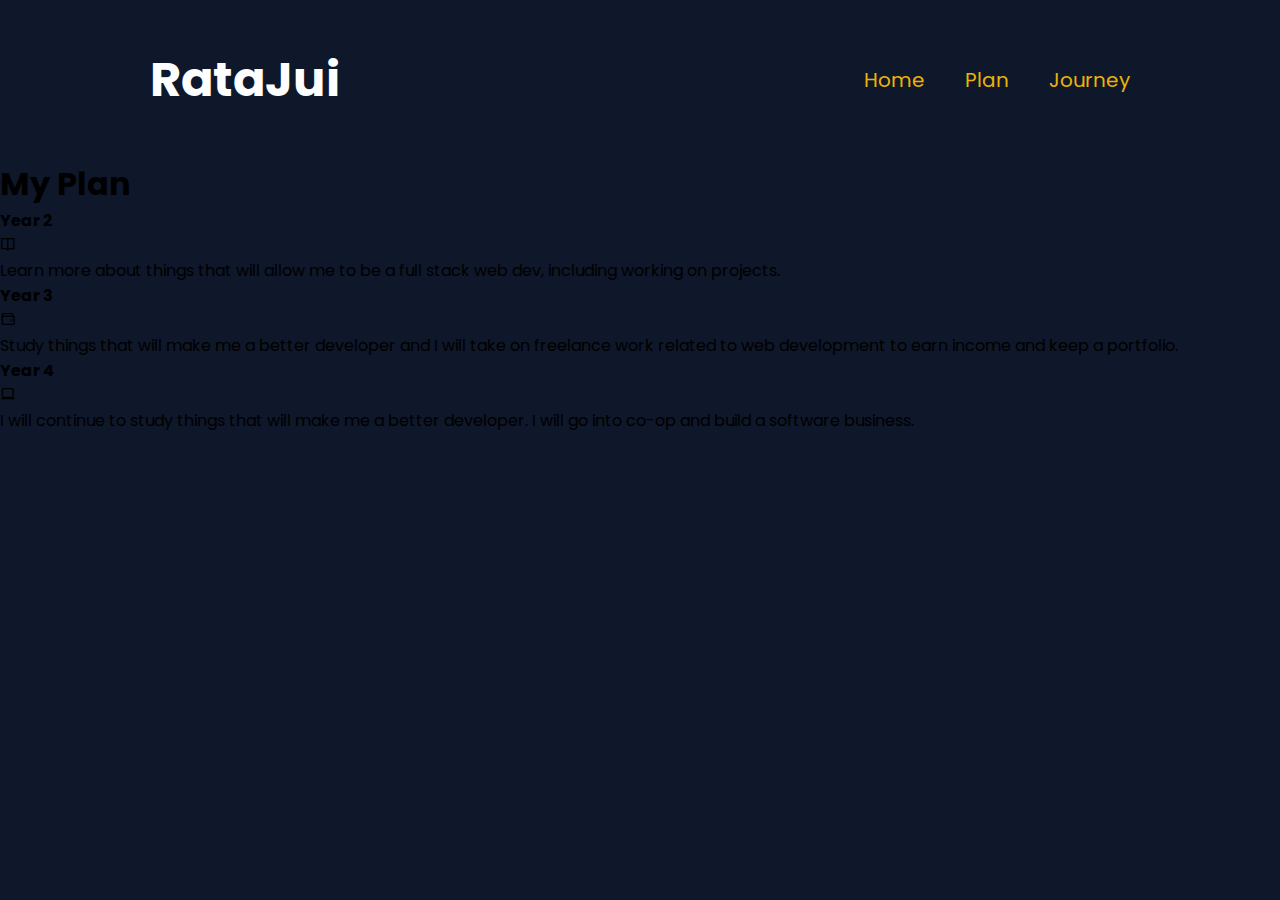
==== myfuture.html @ d064a91d "Created Structure to myfuture.html" ====
<!DOCTYPE html>
<html lang="en">
<head>
    <meta charset="UTF-8">
    <meta name="viewport" content="width=device-width, initial-scale=1.0">
    <link rel="stylesheet" href="mystyle.css">
    <link href='https://unpkg.com/boxicons@2.1.4/css/boxicons.min.css' rel='stylesheet'>
    <title>Plan</title>
</head>
<body>
    <div class="nav-bar">
        <div class="logo">
            <h1>RataJui</h1>
        </div>
        <div class="nav-links">
            <a href="./index.html">Home</a>
            <a href="./myfuture.html">Plan</a>
            <a href="./myjourney.html">Journey</a>
        </div>
    </div>

    <div class="myplan">
        <h1>My Plan</h1>
        <div class="myplan-content">
            <div class="myplan-card">
                <h4>Year 2</h4>
                <div class="card-icon">
                    <i class='bx bx-book-open'></i>
                </div>
                <p>
                    Learn more about things that will allow me to be a full stack web dev, including working on projects.
                </p>
            </div>

            <div class="myplan-card"></div>
                <h4>Year 3</h4>
                <div class="card-icon">
                    <i class='bx bx-wallet'></i>
                </div>
                <p>
                    Study things that will make me a better developer and I will take on freelance work related to web development to earn income and keep a portfolio.
                </p>
            </div>

            <div class="myplan-card"></div>
                <h4>Year 4</h4>
                <div class="card-icon">
                    <i class='bx bx-laptop'></i>
                </div>
                <p>
                    I will continue to study things that will make me a better developer. I will go into co-op and build a software business.
                </p>
            </div>
        </div>
    </div>
</body>
</html>
---- mystyle.css ----
@import url('https://fonts.googleapis.com/css2?family=Poppins:ital,wght@0,100;0,200;0,300;0,400;0,500;0,600;0,700;0,800;0,900;1,100;1,200;1,300;1,400;1,500;1,600;1,700;1,800;1,900&display=swap');

*{
    margin: 0;
    padding: 0;
    box-sizing: border-box;
}

:root{
    --h3-size: 30px;
    --h4-size: 16px;
    --p-size: 18px;
    --h1-size : 24px;
    --nav-link: 20px;
}

body{
    font-family: 'Poppins', sans-serif;
    background-color: #0f172a;
}

section.about{
    padding: 0px 150px;
    margin-bottom: 50px;
}

.nav-bar{
    height: 100px;
    display: flex;
    justify-content: space-between;
    align-items: center;
    padding: 80px 150px;
}

.nav-links{
    display: flex;
    align-items: center;
    gap: 40px;
}

.nav-links a{
    font-size: var(--nav-link);
    color: #eab308;
    transition: all 0.3s ease;
    position: relative;
}

.nav-links a:hover{
    color: #fdf98b;
}
  
.nav-links a::before {
    content: '';
    position: absolute;
    left: 50%;
    bottom: 0;
    width: 100%;
    height: 2px;
    background-color: #fdf98b;
    transform-origin: center;
    transform: translate(-50%, 0) scaleX(0);
    transition: transform 0.3s ease-in-out;
}

.nav-links a:hover::before {
    transform: translate(-50%, 0) scaleX(1);
}

.logo{
    color: #fff;
    font-size: var(--h1-size);
}

.about-content{
    display: flex;
    justify-content: center;
    align-items: center;
    gap: 40px;
}

.about-content img{
    width: 500px;
    height: auto;
}

.about-text h3{
    font-size: var(--h3-size);
    color: #fff;
    font-weight: 500;
    margin-bottom: 10px;
}

.about-text h4{
    font-weight: 500;
    color: #eab308;
    font-size: var(--h4-size);
    margin-bottom: 20px;
}

.about-text p{
    color: #fff;
    font-size: var(--p-size);
    margin-bottom: 20px;
}

.my-info{
    display: flex;
    gap: 20px;
}

ul{
    list-style: none;
}

.head ul > li{
    color: #fff;
    margin-bottom: 20px;
    font-size: 16px;
}

.caption ul > li{
    color: #fff;
    margin-bottom: 20px;
    font-size: 16px;
}

button.btn{
    padding: 10px 20px;
    border-radius: 20px;
    font-size: 16px;
    font-weight: 600;
    background-color: #000;
    color: #fff;
    border: 2px solid #eab308;
    box-shadow: 2px 6px 0px #eab308;
    cursor: pointer;
    display: flex;
    align-items: center;
    gap: 10px;
    transition: all .5s ease;
    margin-top: 10px;
}

button.btn:hover{
    background-color: #fff;
    color: #000;
    border: 2px solid #a3a3a3;
    box-shadow: 2px 6px 0px #a3a3a3;
}

button.btn:active{
    background-color: #eab308;
    box-shadow: none;
    border: none;
    transform: translateY(4px);
}

button i{
    font-size: 20px;
}

a{
    text-decoration: none;
}

.video{
    padding: 50px 200px;
}

.video h2{
    text-align: center;
    color: #eab308;
    font-size: 30px;
    font-weight: 600;
}


.video> .underline{
    height: 3px;
    width: 80px;
    background-color: #eab308;
    margin: auto;
    margin-bottom: 50px;
}

.my-video{
    display: flex;
    justify-content: center;
}

video{
    width: 903.2px;
}


@media screen and (max-width: 1200px){
    .about-content img{
        width: 400px;
    }

    .nav-bar{
        padding: 80px 100px 0px 100px;
    }

    section.about, .video{
        padding: 50px 100px;
    }
}

@media screen and (max-width: 1000px){
    :root{
        --h3-size: 36px;
        --h4-size: 16px;
        --p-size: 16px;
    }

    .nav-bar{
        padding: 80px 150px 0px 150px;
    }

    .about-content{
        flex-direction: column;
    }
    section.about, .video{
        padding: 50px 150px;
        margin-bottom: 0;
    }

    .about-content img{
        width: 100%;
    }

    li{
        font-size: 20px;
    }

    video{
        width: 800px;
    }
}

@media screen and (max-width: 900px){
    :root{
        --h1-size: 18px;
    }

    section.about, .video{
        padding: 50px 100px;
    }

    .nav-bar{
        padding: 80px 100px 0px 100px;
    }

    video{
        width: 100%;
    }
}

@media screen and (max-width: 700px){
    :root{
        --h3-size: 30px;
        --h4-size: 14px;
        --p-size: 14px;
        --h1-size: 16px;
        --nav-link: 16px;
    }

    .nav-links{
        gap: 20px;
    }
    
}

@media screen and (max-width: 602px){
    :root{
        --h3-size: 30px;
        --h4-size: 14px;
        --p-size: 14px;
        --h1-size: 16px;
    }

    .nav-bar{
        padding: 50px 70px 0px 70px;
    }

    section.about, .video{
        padding: 40px 70px;
    }

    .head{
        flex: 1;
    }

    .caption{
        flex: 1.5;
    }

    li{
        font-size: 13px;
    }

    button{
        font-size: 14px;
        padding: 5px 20px;
    }
}
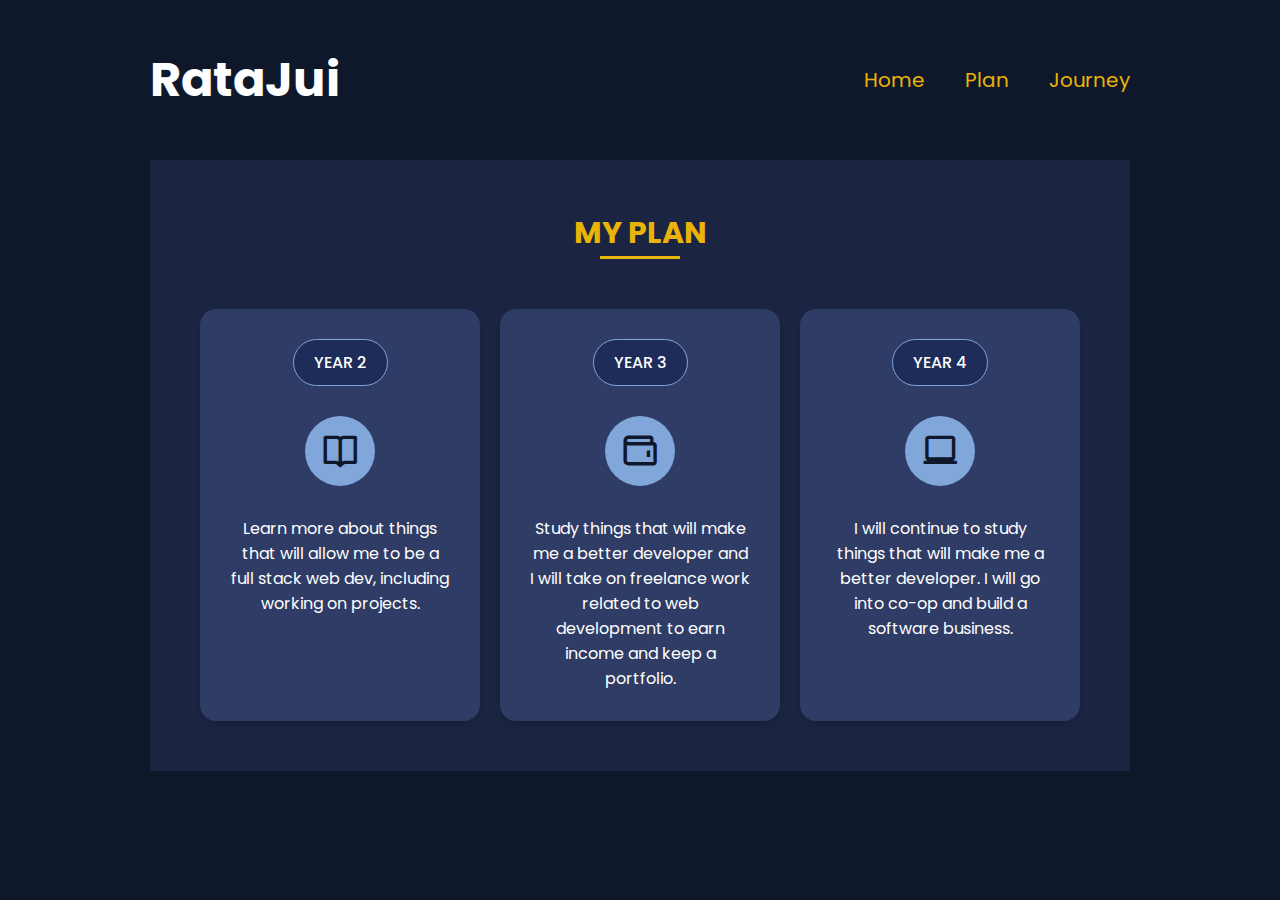
==== commit 4402ad07: "Added style to myfuture.html and made it responsive" ====
--- a/myfuture.html
+++ b/myfuture.html
@@ -20,7 +20,8 @@
     </div>
 
     <div class="myplan">
-        <h1>My Plan</h1>
+        <h2>My Plan</h2>
+        <div class="underline"></div>
         <div class="myplan-content">
             <div class="myplan-card">
                 <h4>Year 2</h4>
@@ -32,7 +33,7 @@
                 </p>
             </div>
 
-            <div class="myplan-card"></div>
+            <div class="myplan-card">
                 <h4>Year 3</h4>
                 <div class="card-icon">
                     <i class='bx bx-wallet'></i>
@@ -42,7 +43,7 @@
                 </p>
             </div>
 
-            <div class="myplan-card"></div>
+            <div class="myplan-card">
                 <h4>Year 4</h4>
                 <div class="card-icon">
                     <i class='bx bx-laptop'></i>
--- a/mystyle.css
+++ b/mystyle.css
@@ -7,10 +7,10 @@
 }
 
 :root{
+    --h1-size : 24px;
     --h3-size: 30px;
     --h4-size: 16px;
     --p-size: 18px;
-    --h1-size : 24px;
     --nav-link: 20px;
 }
 
@@ -215,14 +215,14 @@
     }
 
     .nav-bar{
-        padding: 80px 150px 0px 150px;
+        padding: 80px 100px 0px 100px;
     }
 
     .about-content{
         flex-direction: column;
     }
     section.about, .video{
-        padding: 50px 150px;
+        padding: 50px 100px;
         margin-bottom: 0;
     }
 
@@ -305,3 +305,98 @@
         padding: 5px 20px;
     }
 }
+
+
+.myplan{
+    margin: 0 150px;
+    background-color: #1b2541;
+    padding: 50px;
+}
+
+.myplan h2{
+    text-align: center;
+    text-transform: uppercase;
+    color: #eab308;
+    font-size: 30px;
+}
+
+.myplan > .underline{
+    height: 3px;
+    width: 80px;
+    background-color: #eab308;
+    margin: auto;
+    margin-bottom: 50px;
+}
+
+.myplan-content{
+    display: grid;
+    grid-template-columns: 1fr 1fr 1fr;
+    gap: 20px;
+}
+
+.myplan-card{
+    display: flex;
+    flex-direction: column;
+    align-items: center;
+    background-color: #2f3c65;
+    padding: 30px;
+    text-align: center;
+    border-radius: 16px;
+    box-shadow: rgba(0, 0, 0, 0.1) 0px 4px 6px -1px, rgba(0, 0, 0, 0.06) 0px 2px 4px -1px;
+}
+
+.myplan-card h4{
+    font-size: 16px;
+    color: #fff;
+    background-color: rgba(12, 27, 75, 0.5);
+    text-transform: uppercase;
+    font-weight: 500;
+    margin-bottom: 30px;
+    border: 1px solid #81a6d9;
+    padding: 10px 20px;
+    border-radius: 30px;
+}
+
+.card-icon i{
+    padding: 15px;
+    border-radius: 50%;
+    font-size: 40px;
+    color: #0f172a;
+    background-color: #81a6d9;
+    margin-bottom: 30px;
+    cursor: pointer;
+    transition: all 0.3s ease;
+}
+
+.card-icon i:hover{
+    color: #eab308;
+    background-color: #1b2541;
+    border: 1px solid #fff;
+}
+
+.myplan-card p{
+    color: #fff;
+    font-size: 16px;
+}
+
+@media screen and (max-width: 1200px){
+    .myplan{
+        margin: 50px 100px;
+    }
+}
+
+@media screen and (max-width: 1000px){
+    .myplan-content{
+        grid-template-columns: 1fr;
+    }
+}
+
+@media screen and (max-width: 600px){
+    .myplan{
+        margin: 50px 70px;
+    }
+
+    .myplan h2{
+        font-size: 25px;
+    }
+}
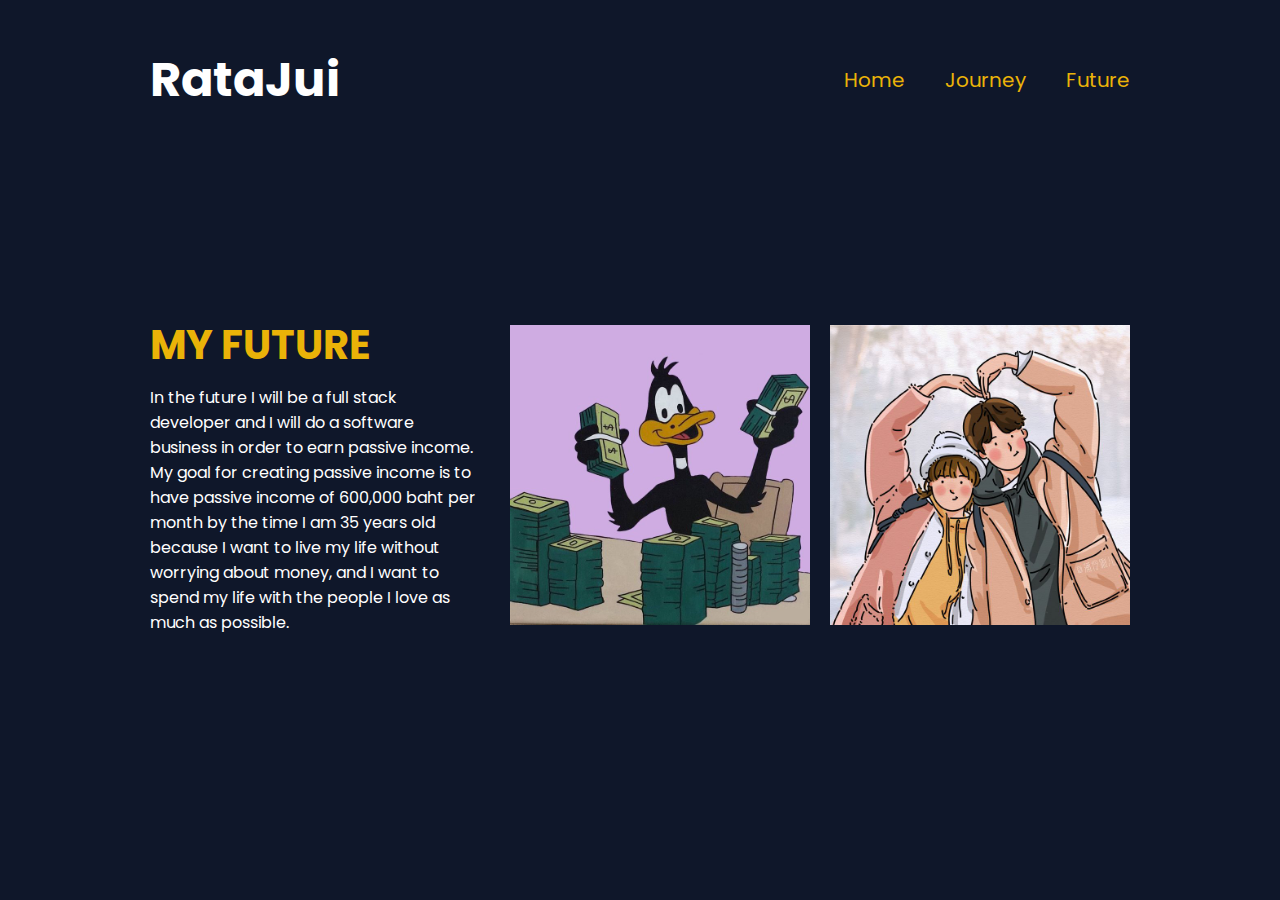
==== commit 39be1500: "I swaped content between myfuture and myjourney , I created structure , added style to myfuture.html" ====
--- a/myfuture.html
+++ b/myfuture.html
@@ -5,54 +5,35 @@
     <meta name="viewport" content="width=device-width, initial-scale=1.0">
     <link rel="stylesheet" href="mystyle.css">
     <link href='https://unpkg.com/boxicons@2.1.4/css/boxicons.min.css' rel='stylesheet'>
-    <title>Plan</title>
+    <title>Journey</title>
 </head>
 <body>
+
     <div class="nav-bar">
         <div class="logo">
             <h1>RataJui</h1>
         </div>
         <div class="nav-links">
             <a href="./index.html">Home</a>
-            <a href="./myfuture.html">Plan</a>
             <a href="./myjourney.html">Journey</a>
+            <a href="./myfuture.html">Future</a>
         </div>
     </div>
 
-    <div class="myplan">
-        <h2>My Plan</h2>
-        <div class="underline"></div>
-        <div class="myplan-content">
-            <div class="myplan-card">
-                <h4>Year 2</h4>
-                <div class="card-icon">
-                    <i class='bx bx-book-open'></i>
-                </div>
+    <div class="myfuture">
+            <div class="myfuture-info">
+                <h1>My Future</h1>
                 <p>
-                    Learn more about things that will allow me to be a full stack web dev, including working on projects.
-                </p>
+                    In the future I will be a full stack developer and I will do a software business in order to earn passive income. 
+                    My goal for creating passive income is to have passive income of 600,000 baht per month by the time I am 35 years old 
+                    because I want to live my life without worrying about money, and I want to spend my life with the people I love as much as possible.
             </div>
 
-            <div class="myplan-card">
-                <h4>Year 3</h4>
-                <div class="card-icon">
-                    <i class='bx bx-wallet'></i>
-                </div>
-                <p>
-                    Study things that will make me a better developer and I will take on freelance work related to web development to earn income and keep a portfolio.
-                </p>
+            <div class="myfuture-img">
+                <img src="./resources/money 💫.jpg">
+                <img src="./resources/ดาวน์โหลด (23).jpg">
             </div>
+    </div>
 
-            <div class="myplan-card">
-                <h4>Year 4</h4>
-                <div class="card-icon">
-                    <i class='bx bx-laptop'></i>
-                </div>
-                <p>
-                    I will continue to study things that will make me a better developer. I will go into co-op and build a software business.
-                </p>
-            </div>
-        </div>
-    </div>
 </body>
 </html>--- a/mystyle.css
+++ b/mystyle.css
@@ -400,3 +400,72 @@
         font-size: 25px;
     }
 }
+
+.myfuture{
+    display: grid;
+    grid-template-columns: 1fr 1fr;
+    margin: 0 150px;
+    gap: 30px;
+    justify-items: end;
+    align-items: center;
+    height: 70vh;
+}
+
+.myfuture-info h1{
+    color: #eab308;
+    font-size: 40px;
+    text-transform: uppercase;
+    margin-bottom: 10px;
+}
+
+.myfuture p{
+    color: #fff;
+}
+
+.myfuture-img{
+    display: flex;
+    justify-content: center;
+    gap: 20px;
+}
+
+.myfuture-img img{
+    width: 300px;
+}
+
+@media screen and (max-width: 1200px){
+    .myfuture{
+        margin: 50px 100px;
+    }
+}
+
+@media screen and (max-width: 1100px){
+    .myfuture-img img{
+        width: 200px;
+    }
+}
+
+@media screen and (max-width: 1000px){
+    .myfuture{
+        grid-template-columns: 1fr;
+        justify-items: center;
+        gap: 0;
+    }
+
+    .myfuture-info{
+        order: 2;
+    } 
+
+    .myfuture-img{
+        order: 1;
+    }
+
+    .myfuture-img img{
+        width: 250px;
+    }
+}
+
+@media screen and (max-width: 600px){
+    .myfuture-img img{
+        width: 100px;
+    }
+}